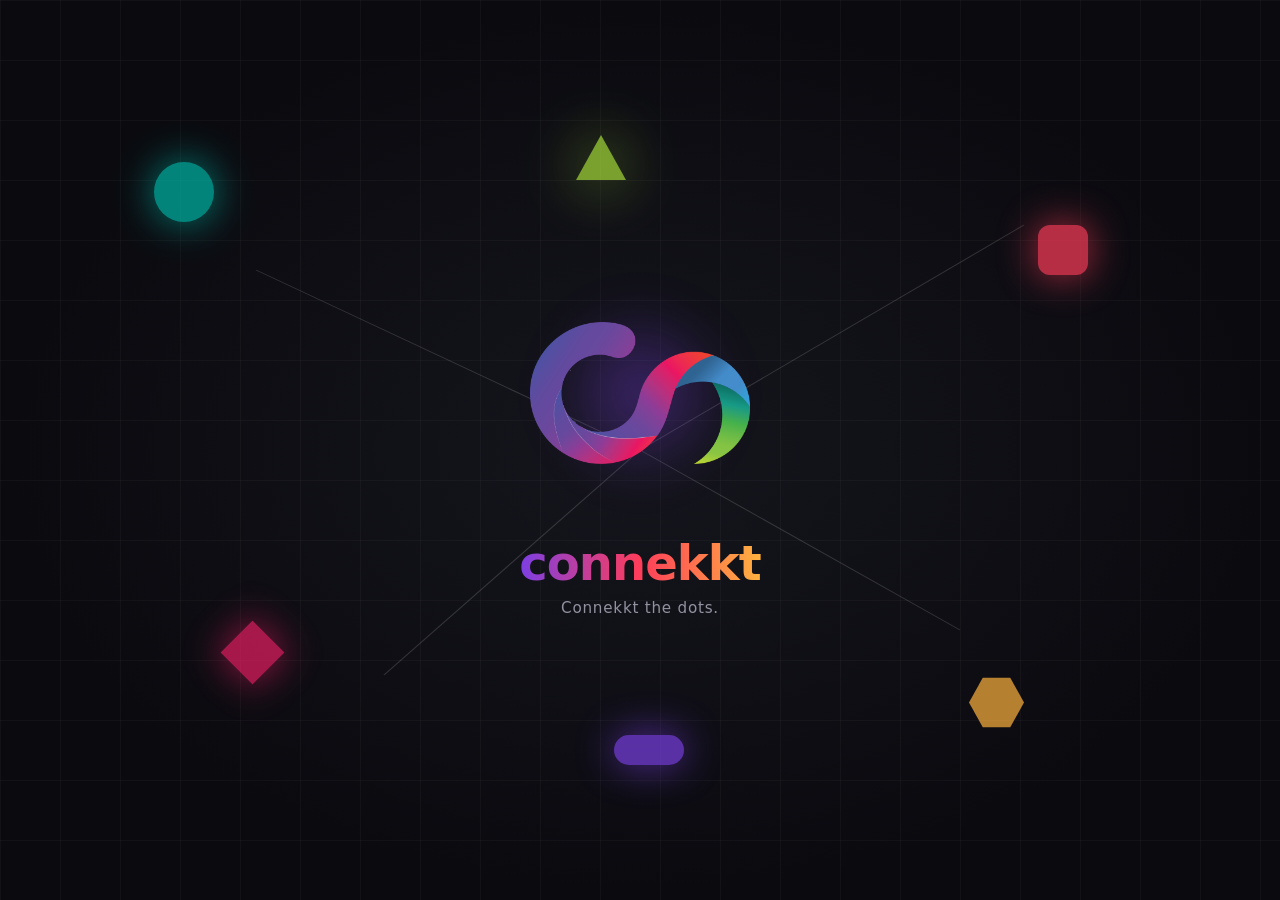
==== frontend/index.html @ 9405824a "Add splash screen with logo animation, design tokens, and folder scaffold" ====
<!DOCTYPE html>
<html lang="en">
<head>
  <meta charset="UTF-8" />
  <meta name="viewport" content="width=device-width, initial-scale=1.0, viewport-fit=cover" />
  <meta name="theme-color" content="#0A0A0F" />
  <title>Connekkt — Connekkt the dots.</title>
  <link rel="icon" type="image/png" href="assets/connekkt-logo.png" />
  <link rel="stylesheet" href="css/tokens.css" />
  <link rel="stylesheet" href="css/splash.css" />
</head>
<body>
  <main class="splash" aria-label="Connekkt is loading">
    <!-- Animated background grid -->
    <div class="grid-bg" aria-hidden="true"></div>

    <!-- Floating geometric shapes representing each creative category -->
    <div class="shapes" aria-hidden="true">
      <span class="shape shape--circle"></span>
      <span class="shape shape--square"></span>
      <span class="shape shape--diamond"></span>
      <span class="shape shape--hex"></span>
      <span class="shape shape--triangle"></span>
      <span class="shape shape--pill"></span>
    </div>

    <!-- Connecting lines that draw across the screen -->
    <svg class="connections" viewBox="0 0 1000 1000" preserveAspectRatio="none" aria-hidden="true">
      <line x1="20%" y1="30%" x2="50%" y2="50%" class="line line--1" />
      <line x1="50%" y1="50%" x2="80%" y2="25%" class="line line--2" />
      <line x1="50%" y1="50%" x2="30%" y2="75%" class="line line--3" />
      <line x1="50%" y1="50%" x2="75%" y2="70%" class="line line--4" />
    </svg>

    <!-- The logo -->
    <div class="logo-wrap">
      <img src="assets/connekkt-logo.png" alt="Connekkt" class="logo" />
      <div class="logo-glow" aria-hidden="true"></div>
    </div>

    <!-- Wordmark and tagline -->
    <div class="brand">
      <h1 class="wordmark">connekkt</h1>
      <p class="tagline">Connekkt the dots.</p>
    </div>
  </main>

  <script src="js/splash.js"></script>
</body>
</html>
---- frontend/css/tokens.css ----
/* ===========================
   CONNEKKT DESIGN TOKENS
   The single source of truth for the visual language.
   =========================== */

:root {
  /* --- Backgrounds --- */
  --bg-base: #0A0A0F;
  --bg-surface: #15151D;
  --bg-elevated: #1E1E29;

  /* --- Text --- */
  --text-primary: #F4F4F8;
  --text-secondary: #A8A8B8;
  --text-muted: #6B6B7B;

  /* --- Category colors (pulled from the logo gradient) --- */
  --cat-designer: #FF3D5A;       /* coral red — rounded square */
  --cat-photographer: #00B8A9;   /* teal — circle */
  --cat-videographer: #E91E63;   /* hot magenta — diamond */
  --cat-musician: #FFB23F;       /* amber — hexagon */
  --cat-uiux: #3D8BFF;           /* electric blue — rounded rect */
  --cat-marketer: #A8E03A;       /* lime — triangle */
  --cat-writer: #7B3FE4;         /* violet — pill */
  --cat-illustrator: #FF6B35;    /* orange — blob */
  --cat-3d: #FF4FA3;             /* pink — cube */
  --cat-model: #F5B5C5;          /* rose — oval */
  --cat-fashion: #C2185B;        /* deep magenta — rhombus */
  --cat-dancer: #00D4E0;         /* cyan — starburst */

  /* --- Spacing scale --- */
  --space-1: 0.25rem;
  --space-2: 0.5rem;
  --space-3: 0.75rem;
  --space-4: 1rem;
  --space-6: 1.5rem;
  --space-8: 2rem;
  --space-12: 3rem;
  --space-16: 4rem;

  /* --- Radius --- */
  --radius-sm: 6px;
  --radius-md: 12px;
  --radius-lg: 20px;
  --radius-pill: 999px;

  /* --- Typography --- */
  --font-display: 'Space Grotesk', system-ui, -apple-system, sans-serif;
  --font-body: 'Inter', system-ui, -apple-system, sans-serif;

  /* --- Motion --- */
  --ease-smooth: cubic-bezier(0.4, 0, 0.2, 1);
  --ease-bounce: cubic-bezier(0.34, 1.56, 0.64, 1);
}

/* --- Reset --- */
* { box-sizing: border-box; margin: 0; padding: 0; }
html, body { height: 100%; }
body {
  font-family: var(--font-body);
  background: var(--bg-base);
  color: var(--text-primary);
  -webkit-font-smoothing: antialiased;
  overflow: hidden;
}
---- frontend/css/splash.css ----
/* ===========================
   SPLASH SCREEN
   =========================== */

.splash {
  position: fixed;
  inset: 0;
  display: flex;
  flex-direction: column;
  align-items: center;
  justify-content: center;
  background: radial-gradient(ellipse at center, #15151D 0%, #0A0A0F 70%);
  overflow: hidden;
}

/* --- Subtle animated grid in the background --- */
.grid-bg {
  position: absolute;
  inset: 0;
  background-image:
    linear-gradient(rgba(255,255,255,0.03) 1px, transparent 1px),
    linear-gradient(90deg, rgba(255,255,255,0.03) 1px, transparent 1px);
  background-size: 60px 60px;
  animation: grid-drift 20s linear infinite;
}

@keyframes grid-drift {
  from { transform: translate(0, 0); }
  to   { transform: translate(60px, 60px); }
}

/* --- Floating shapes --- */
.shapes { position: absolute; inset: 0; pointer-events: none; }

.shape {
  position: absolute;
  opacity: 0;
  filter: blur(0.5px);
  animation: float-in 1.4s var(--ease-smooth) forwards, drift 8s ease-in-out infinite;
}

.shape--circle {
  width: 60px; height: 60px;
  border-radius: 50%;
  background: var(--cat-photographer);
  top: 18%; left: 12%;
  animation-delay: 0.1s, 1.5s;
  box-shadow: 0 0 40px var(--cat-photographer);
}
.shape--square {
  width: 50px; height: 50px;
  border-radius: 12px;
  background: var(--cat-designer);
  top: 25%; right: 15%;
  animation-delay: 0.3s, 1.7s;
  box-shadow: 0 0 40px var(--cat-designer);
}
.shape--diamond {
  width: 45px; height: 45px;
  background: var(--cat-videographer);
  top: 70%; left: 18%;
  transform: rotate(45deg);
  animation-delay: 0.5s, 1.9s;
  box-shadow: 0 0 40px var(--cat-videographer);
}
.shape--hex {
  width: 55px; height: 55px;
  background: var(--cat-musician);
  clip-path: polygon(25% 5%, 75% 5%, 100% 50%, 75% 95%, 25% 95%, 0% 50%);
  top: 75%; right: 20%;
  animation-delay: 0.7s, 2.1s;
  box-shadow: 0 0 40px var(--cat-musician);
}
.shape--triangle {
  width: 0; height: 0;
  border-left: 25px solid transparent;
  border-right: 25px solid transparent;
  border-bottom: 45px solid var(--cat-marketer);
  top: 15%; left: 45%;
  animation-delay: 0.9s, 2.3s;
  filter: drop-shadow(0 0 30px var(--cat-marketer));
}
.shape--pill {
  width: 70px; height: 30px;
  border-radius: 999px;
  background: var(--cat-writer);
  bottom: 15%; left: 48%;
  animation-delay: 1.1s, 2.5s;
  box-shadow: 0 0 40px var(--cat-writer);
}

@keyframes float-in {
  to { opacity: 0.7; }
}

@keyframes drift {
  0%, 100% { transform: translate(0, 0) rotate(var(--r, 0deg)); }
  50%      { transform: translate(10px, -15px) rotate(var(--r, 0deg)); }
}

.shape--diamond { --r: 45deg; }

/* --- Connecting lines (SVG) --- */
.connections {
  position: absolute;
  inset: 0;
  width: 100%;
  height: 100%;
  pointer-events: none;
}

.line {
  stroke: rgba(255, 255, 255, 0.15);
  stroke-width: 1;
  stroke-dasharray: 1500;
  stroke-dashoffset: 1500;
  animation: draw-line 1.8s var(--ease-smooth) forwards;
}
.line--1 { animation-delay: 0.4s; }
.line--2 { animation-delay: 0.7s; }
.line--3 { animation-delay: 1.0s; }
.line--4 { animation-delay: 1.3s; }

@keyframes draw-line {
  to { stroke-dashoffset: 0; }
}

/* --- Logo --- */
.logo-wrap {
  position: relative;
  width: 220px;
  height: 220px;
  display: flex;
  align-items: center;
  justify-content: center;
  z-index: 2;
}

.logo {
  width: 100%;
  height: auto;
  opacity: 0;
  transform: scale(0.6) rotate(-15deg);
  animation: logo-entrance 1.4s var(--ease-bounce) 0.3s forwards,
             logo-pulse 3s ease-in-out 1.7s infinite;
}

@keyframes logo-entrance {
  0%   { opacity: 0; transform: scale(0.6) rotate(-15deg); }
  60%  { opacity: 1; transform: scale(1.08) rotate(3deg); }
  100% { opacity: 1; transform: scale(1) rotate(0); }
}

@keyframes logo-pulse {
  0%, 100% { transform: scale(1); }
  50%      { transform: scale(1.04); }
}

.logo-glow {
  position: absolute;
  inset: 0;
  border-radius: 50%;
  background: radial-gradient(circle, rgba(123, 63, 228, 0.4) 0%, transparent 60%);
  opacity: 0;
  filter: blur(20px);
  animation: glow-in 1.5s ease 0.6s forwards, glow-pulse 3s ease-in-out 2s infinite;
  z-index: -1;
}

@keyframes glow-in { to { opacity: 1; } }
@keyframes glow-pulse {
  0%, 100% { opacity: 0.6; transform: scale(1); }
  50%      { opacity: 1;   transform: scale(1.2); }
}

/* --- Brand text --- */
.brand {
  margin-top: var(--space-8);
  text-align: center;
  z-index: 2;
}

.wordmark {
  font-family: var(--font-display);
  font-size: clamp(2rem, 6vw, 3rem);
  font-weight: 700;
  letter-spacing: -0.02em;
  background: linear-gradient(90deg, #7B3FE4, #FF3D5A, #FFB23F, #00B8A9, #A8E03A);
  background-size: 200% 100%;
  -webkit-background-clip: text;
  background-clip: text;
  color: transparent;
  opacity: 0;
  animation: wordmark-in 1s ease 1.2s forwards, gradient-flow 6s linear 2.2s infinite;
}

@keyframes wordmark-in {
  from { opacity: 0; transform: translateY(10px); }
  to   { opacity: 1; transform: translateY(0); }
}
@keyframes gradient-flow {
  to { background-position: 200% 0; }
}

.tagline {
  font-family: var(--font-body);
  font-size: 0.95rem;
  color: var(--text-secondary);
  letter-spacing: 0.05em;
  margin-top: var(--space-2);
  opacity: 0;
  animation: tagline-in 0.8s ease 1.6s forwards;
}

@keyframes tagline-in {
  from { opacity: 0; transform: translateY(8px); }
  to   { opacity: 0.85; transform: translateY(0); }
}

/* --- Reduced motion respect --- */
@media (prefers-reduced-motion: reduce) {
  *, *::before, *::after {
    animation-duration: 0.01ms !important;
    animation-iteration-count: 1 !important;
    transition-duration: 0.01ms !important;
  }
}
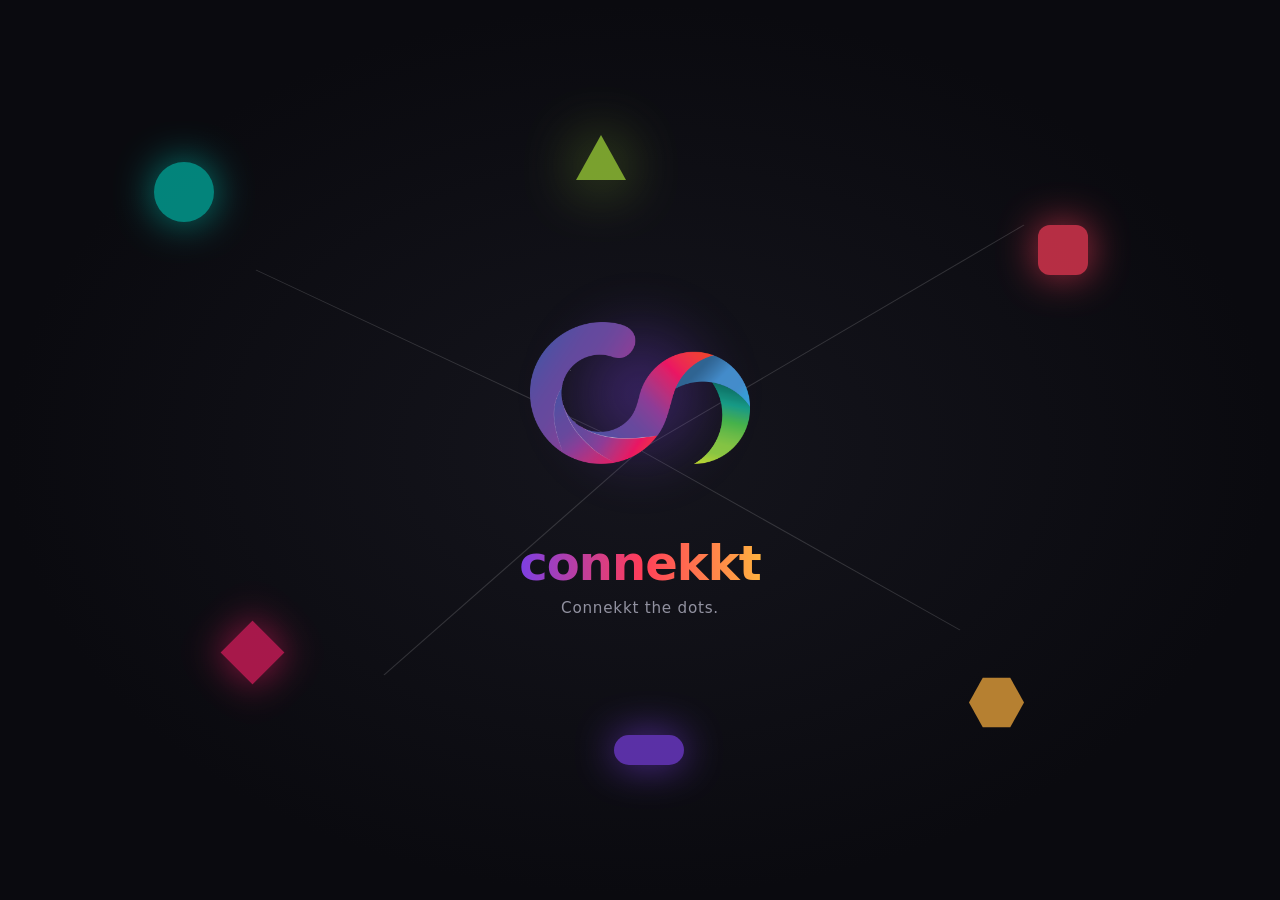
==== commit 12a92f10: "Remove background grid from splash screen" ====
--- a/frontend/index.html
+++ b/frontend/index.html
@@ -12,7 +12,7 @@
 <body>
   <main class="splash" aria-label="Connekkt is loading">
     <!-- Animated background grid -->
-    <div class="grid-bg" aria-hidden="true"></div>
+    <!--<div class="grid-bg" aria-hidden="true"></div>-->
 
     <!-- Floating geometric shapes representing each creative category -->
     <div class="shapes" aria-hidden="true">
--- a/frontend/css/splash.css
+++ b/frontend/css/splash.css
@@ -13,21 +13,7 @@
   overflow: hidden;
 }
 
-/* --- Subtle animated grid in the background --- */
-.grid-bg {
-  position: absolute;
-  inset: 0;
-  background-image:
-    linear-gradient(rgba(255,255,255,0.03) 1px, transparent 1px),
-    linear-gradient(90deg, rgba(255,255,255,0.03) 1px, transparent 1px);
-  background-size: 60px 60px;
-  animation: grid-drift 20s linear infinite;
-}
-
-@keyframes grid-drift {
-  from { transform: translate(0, 0); }
-  to   { transform: translate(60px, 60px); }
-}
+
 
 /* --- Floating shapes --- */
 .shapes { position: absolute; inset: 0; pointer-events: none; }
